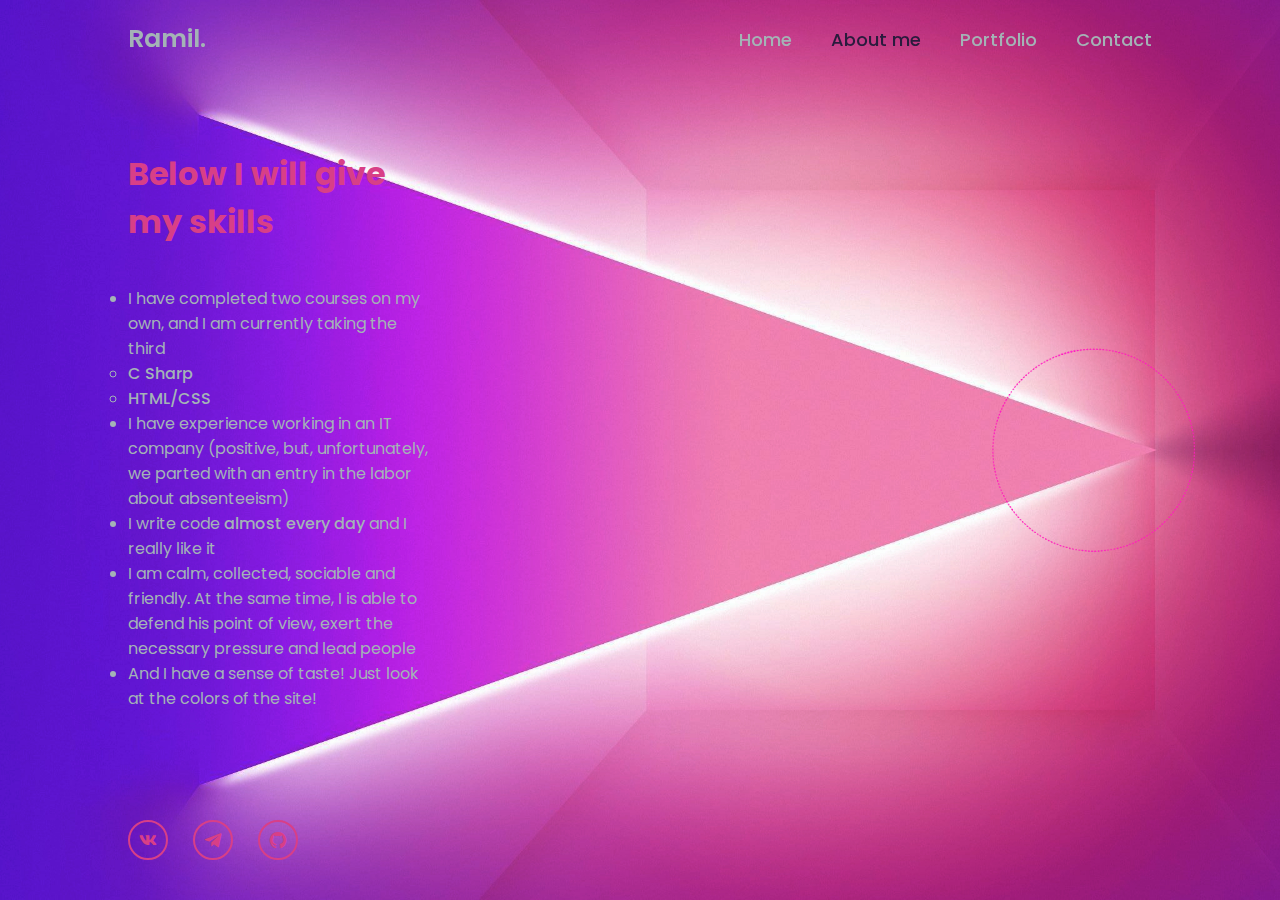
==== aboutMe.html @ 433e0045 "new pages, buttons" ====
<!DOCTYPE html>
<html lang="en">
<head>
    <meta charset="UTF-8">
    <meta http-equiv="X-UA-Compatible" content="IE=edge">
    <meta name="viewport" content="width=device-width, initial-scale=1.0">
    <title>Personal Resume-Website HTML CSS Only Codehal</title>
    <link rel = "stylesheet" href="style.css">
    <link href='https://unpkg.com/boxicons@2.1.4/css/boxicons.min.css' rel='stylesheet'>
</head>

<body>
    

    <header class = "header">
        <a href="https://wampi.ru/album/K6Fac/?sort=date_desc&page=1" class="logo">Ramil.</a>
        

        <nav class="navbar">
            <a href="index.html">Home</a>
            <a href="aboutMe.html" class = "active">About me</a>
            <a href="portfolio.html">Portfolio</a>
            <a href="contacts.html">Contact</a>
        </nav>

    </header>
    
    <section class = "home">
       
        <div class="home-content">
            <h3>Below I will give my skills</h3>
            <p><ul>
                <li>I have completed two courses on my own, and I am currently taking the third</li>
                <ul>
                    <li><a href="https://beonmax.com/certificates/e220aa48676f79b36f83f2efb6dfdbd6/ru/">C Sharp</a></li>
                    <li><a href="https://beonmax.com/certificates/323d704a340cfd853a54e4a6021dfcd7/ru/">HTML/CSS</a></li>
            </ul>
                <li>I have experience working in an IT company 
                    (positive, but, unfortunately, we parted with an entry in the labor about absenteeism)</li>
                <li>I write code  <a href="https://github.com/MuSoNeS">almost every day</a> and I really like it</li>   
                <li>I am calm, collected, sociable and friendly. At the same time, I is able to defend his point of view, exert the necessary pressure and lead people</li> 
                <li>And I have a sense of taste! Just look at the colors of the site!</li>
            </ul></p>
                      
        </div>

        <img class="gif" src="src/img/circle.gif" width="70%"  alt="circle">

        <div class="home-sci">
            <a href="https://vk.com/id340608389"><i class='bx bxl-vk'></i></a>
            <a href="https://t.me/telegram/PiratMussone"><i class='bx bxl-telegram'></i></a>
            <a href="https://github.com/MuSoNeS"><i class='bx bxl-github'></i></a>
        </div>
    </section>
    

    
</body>

</html>
---- style.css ----
@import url('https://fonts.googleapis.com/css2?family=Poppins:wght@300;400;500;600;700;800&display=swap');
*{
    margin: 0;
    padding: 0;
    box-sizing: border-box;
    font-family: 'Poppins', sans-serif;
}

body{
    color: #A4B3B6;
    overflow: hidden;
    width: 100%;
}


.header{
    position: fixed;
    top: 0;
    left: 0;
    width: 100%;
    padding: 20px 10%;
    background-color: transparent;
    display: flex;
    justify-content: space-between;
    align-items: center;
    z-index: 100;
}

.logo{
    font-size: 25px;
    color: #A4B3B6;
    text-decoration: none;
    font-weight: 600;
}

.navbar a{
    font-size: 18px;
    color:#A4B3B6;
    text-decoration: none;
    font-weight: 500;
    margin-left: 35px;
    transition: .3s;/*Определяет время, с которым начнет действовать стиль*/
}

.navbar a:hover,
.navbar a.active{/*подкрашивает при выделении, сохраняет выделение на выбранной странице*/
    color: #2A1B3D;
}

.home{
    position: relative;
    height: 100vh;
    width: 100%;
    background-color: #44318D;
    background-image: url('src/img/neonBackground.jpg');
    background-size: cover;
    background-position:center;
    display: flex;
    align-items: center;
    padding: 0 10%;
}

.home-content{
    max-width: 600px;
}
.home-content li a{
    font-size: 16px;
    color:#A4B3B6;
    text-decoration: none;
    font-weight: 500;
    transition: .3s;
}

.home-content h1{
    font-size: 56px;
    font-weight: 700;
    line-height: 1.2;
}
.home-content h3{
    font-size: 32px;
    font-weight: 700;
    color: #D83F87;
}

.home-content p{
    font-size: 16px;
    margin: 20px 0 40px;
}

.home-content .btn-box{
    display: flex;
    justify-content: space-between;
    width: 345px;
    height: 50px;
}

.gif{
    position: relative;
    left: 300px;
}

.secondPlug{
    position: absolute;
    width: 26%;
    left: 90px;
}
.plug{
    position: relative;
    width: 80%;
    left: 175%;
}



.btn-box a{
    position: relative;
    display: inline-flex;
    justify-content: center;
    align-items: center;
    width: 150px;
    height: 100%;
    background: #D83F87;
    border: 2px solid #D83F87;
    border-radius: 8px;
    font-size: 19px;
    color:#2A1B3D;
    text-decoration: none;
    font-weight: 600;
    letter-spacing: 1px;
    z-index: 1;
    overflow: hidden;
    transition: .5s;
    box-shadow: 12px 12px 24px #D83F87;
}

.btn-box a:hover{
    color: #D83F87;
}

.btn-box a:nth-child(2){/*Выбрать следующего потомка*/
    background: transparent;
    color: #D83F87;
}
.btn-box a:nth-child(2):hover{/*изменить цвет текста в анимации*/
    color: #44318D;
}
.btn-box a:nth-child(2)::before{
    background: #D83F87;
}
.btn-box a::before{
    content: '';
    position: absolute;
    top: 0;
    left: 0;
    width: 0;
    height: 100%;
    background: #44318D;
    z-index: -1;/*определяет положение по з координате. Т.е. выставляет элемент внутри элемента. Слои, в общем*/
    transition: .5s;
}

.btn-box a:hover::before {
    width: 100%;
}
.home-sci{
    position: absolute;
    bottom: 40px;
    width: 170px;
    display: flex;
    justify-content: space-between;
}
.home-sci a{
    position: relative;
    display: inline-flex;
    justify-content: center;
    align-items: center;
    width: 40px;
    height: 40px;
    background: transparent;
    border: 2px solid #D83F87;
    border-radius: 50%;
    font-size: 20px;
    color: #D83F87;
    text-decoration: none;
    z-index: 1;
    overflow: hidden;
    transition: .5s;
}
.home-sci a:hover{
    color: #2A1B3D;
}
.home-sci a::before{
    content: '';
    position: absolute;
    top: 0;
    left: 0;
    width: 0;
    height: 100%;
    background: #D83F87;
    z-index: -1;
    transition: .5s;
}

.home-sci a:hover::before{
    width: 100%;
}


.home-sci-in-contacts{
    position: absolute;
    bottom: 47%;
    width: 370px;
    display: flex;
    justify-content: space-between;
}
.home-sci-in-contacts a{
    position: relative;
    display: inline-flex;
    justify-content: center;
    align-items: center;
    width: 40px;
    height: 40px;
    background: transparent;
    border: 2px solid #D83F87;
    border-radius: 50%;
    font-size: 20px;
    color: #D83F87;
    text-decoration: none;
    z-index: 1;
    overflow: hidden;
    transition: .5s;
}
.home-sci-in-contacts a:hover{
    color: #2A1B3D;
}
.home-sci-in-contacts a::before{
    content: '';
    position: absolute;
    top: 0;
    left: 0;
    width: 0;
    height: 100%;
    background: #D83F87;
    z-index: -1;
    transition: .5s;
}

.home-sci-in-contacts a:hover::before{
    width: 100%;
}









.wrap {
    height: 100%;
    display: flex;
    align-items: center;
    justify-content: center;
    overflow: visible;
    bottom: 100px;
  }
  
  .button {
    min-width: 300px;
    min-height: 60px;
    font-family: 'Nunito', sans-serif;
    font-size: 22px;
    text-transform: uppercase;
    letter-spacing: 1.3px;
    font-weight: 700;
    color: #A4B3B6;
    background: #D83F87;
    border: none;
    border-radius: 1000px;
    box-shadow: 12px 12px 24px #D83F87;
    transition: all 0.3s ease-in-out 0s;
    cursor: pointer;
    outline: none;
    position: relative;
    bottom: 0;
    right: 0;
    left: 178%;
    top: 0;
    padding: 10px;
    }
  
  button::before {
    content: '';
    border-radius: 1000px;
    min-width: calc(300px + 12px);
    min-height: calc(60px + 12px);
    border: 6px solid #44318D;
    box-shadow: 0 0 60px #2A1B3D;
    position: absolute;
    top: 50%;
    left: 50%;
    transform: translate(-50%, -50%);
    opacity: 0;
    transition: all .3s ease-in-out 0s;
  }
  
  .button:hover, .button:focus {
    color: #A4B3B6;
    transform: translateY(-6px);
  }
  
  button:hover::before, button:focus::before {
    opacity: 1;
  }
  
  button::after {
    content: '';
    width: 30px; height: 30px;
    border-radius: 100%;
    border: 6px solid #44318D;
    position: absolute;
    z-index: 1;
    top: 50%;
    left: 50%;
    transform: translate(-50%, -50%);
    animation: ring 1.5s infinite;
  }
  
  button:hover::after, button:focus::after {
    animation: none;
    display: none;
  }

  .object{
    position:absolute;
  }

  .van{
    top: 80%;
    width: 10%;
    left: 0%;
  }

  #axis:hover .move-right{/*Для одного элемента в html можно определить несколько классов*/
    transform: translate(1920px,0);
    -webkit-transform: translate(1920px,0); /** Chrome & Safari **/
    -o-transform: translate(1920px,0); /** Opera **/
    -moz-transform: translate(1920px,0); /** Firefox **/
  }

  .object{
    position: absolute;
    transition: all 5s ease-in-out;
    -webkit-transition: all 5s ease-in-out; /** Chrome & Safari **/
    -moz-transition: all 5s ease-in-out; /** Firefox **/
    -o-transition: all 5s ease-in-out; /** Opera **/
  }
  
  @keyframes ring {
    0% {
      width: 30px;
      height: 30px;
      opacity: 1;
    }
    100% {
      width: 300px;
      height: 300px;
      opacity: 0;
    }
  }
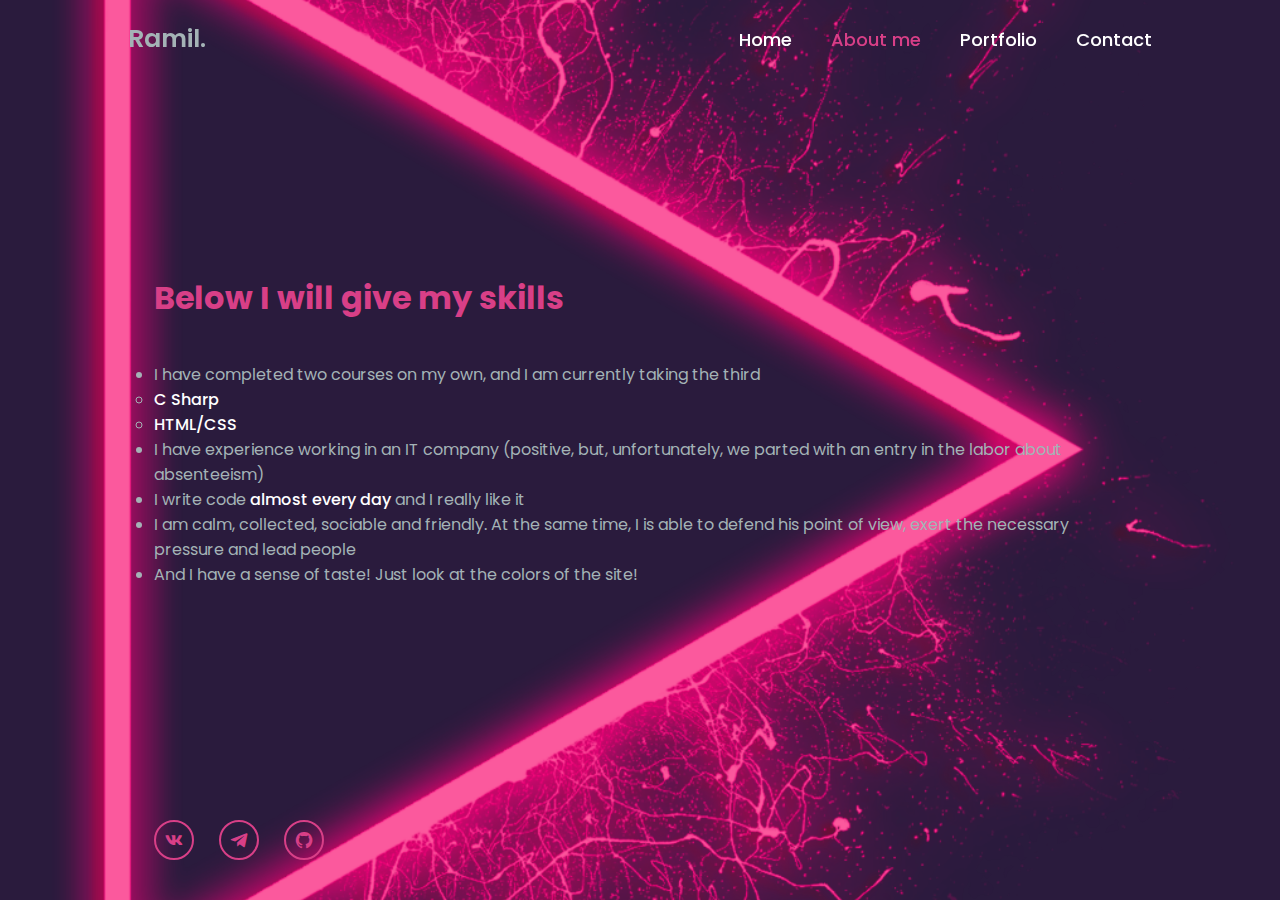
==== commit 2eb72d06: "Finally v" ====
--- a/aboutMe.html
+++ b/aboutMe.html
@@ -7,6 +7,7 @@
     <title>Personal Resume-Website HTML CSS Only Codehal</title>
     <link rel = "stylesheet" href="style.css">
     <link href='https://unpkg.com/boxicons@2.1.4/css/boxicons.min.css' rel='stylesheet'>
+    <link rel="icon" href="favicon.ico" type="image/x-icon">
 </head>
 
 <body>
@@ -44,8 +45,6 @@
                       
         </div>
 
-        <img class="gif" src="src/img/circle.gif" width="70%"  alt="circle">
-
         <div class="home-sci">
             <a href="https://vk.com/id340608389"><i class='bx bxl-vk'></i></a>
             <a href="https://t.me/telegram/PiratMussone"><i class='bx bxl-telegram'></i></a>
--- a/style.css
+++ b/style.css
@@ -35,7 +35,7 @@
 
 .navbar a{
     font-size: 18px;
-    color:#A4B3B6;
+    color:white;
     text-decoration: none;
     font-weight: 500;
     margin-left: 35px;
@@ -44,28 +44,28 @@
 
 .navbar a:hover,
 .navbar a.active{/*подкрашивает при выделении, сохраняет выделение на выбранной странице*/
-    color: #2A1B3D;
+    color: #D83F87;
 }
 
 .home{
     position: relative;
     height: 100vh;
     width: 100%;
-    background-color: #44318D;
-    background-image: url('src/img/neonBackground.jpg');
+    background-color: #2A1B3D;
+    background-image: url('src/img/backPng.png');
+    background-position:center;
     background-size: cover;
     background-position:center;
     display: flex;
     align-items: center;
-    padding: 0 10%;
-}
-
-.home-content{
-    max-width: 600px;
-}
+    padding: 0 12%;
+}
+
+
+
 .home-content li a{
     font-size: 16px;
-    color:#A4B3B6;
+    color:white;
     text-decoration: none;
     font-weight: 500;
     transition: .3s;
@@ -94,24 +94,6 @@
     height: 50px;
 }
 
-.gif{
-    position: relative;
-    left: 300px;
-}
-
-.secondPlug{
-    position: absolute;
-    width: 26%;
-    left: 90px;
-}
-.plug{
-    position: relative;
-    width: 80%;
-    left: 175%;
-}
-
-
-
 .btn-box a{
     position: relative;
     display: inline-flex;
@@ -142,7 +124,7 @@
     color: #D83F87;
 }
 .btn-box a:nth-child(2):hover{/*изменить цвет текста в анимации*/
-    color: #44318D;
+    color: #2A1B3D;
 }
 .btn-box a:nth-child(2)::before{
     background: #D83F87;
@@ -154,7 +136,7 @@
     left: 0;
     width: 0;
     height: 100%;
-    background: #44318D;
+    background: #2A1B3D;
     z-index: -1;/*определяет положение по з координате. Т.е. выставляет элемент внутри элемента. Слои, в общем*/
     transition: .5s;
 }
@@ -248,14 +230,6 @@
 .home-sci-in-contacts a:hover::before{
     width: 100%;
 }
-
-
-
-
-
-
-
-
 
 .wrap {
     height: 100%;
@@ -274,7 +248,7 @@
     text-transform: uppercase;
     letter-spacing: 1.3px;
     font-weight: 700;
-    color: #A4B3B6;
+    color: white;
     background: #D83F87;
     border: none;
     border-radius: 1000px;
@@ -285,7 +259,7 @@
     position: relative;
     bottom: 0;
     right: 0;
-    left: 178%;
+    left: 0;
     top: 0;
     padding: 10px;
     }
@@ -295,8 +269,8 @@
     border-radius: 1000px;
     min-width: calc(300px + 12px);
     min-height: calc(60px + 12px);
-    border: 6px solid #44318D;
-    box-shadow: 0 0 60px #2A1B3D;
+    border: 6px solid #D83F87;
+    box-shadow: 0 0 60px #D83F87;
     position: absolute;
     top: 50%;
     left: 50%;
@@ -306,7 +280,7 @@
   }
   
   .button:hover, .button:focus {
-    color: #A4B3B6;
+    color: white;
     transform: translateY(-6px);
   }
   
@@ -318,7 +292,7 @@
     content: '';
     width: 30px; height: 30px;
     border-radius: 100%;
-    border: 6px solid #44318D;
+    border: 6px solid #D83F87;
     position: absolute;
     z-index: 1;
     top: 50%;
@@ -369,3 +343,55 @@
       opacity: 0;
     }
   }
+
+ /* Mobile Devices */
+@media (max-width: 480px) {
+    .body{
+    }
+    .header{
+        width: 60%;
+    }
+    .wrap{
+        display: none;
+    }
+    .home{
+        position: absolute;
+        width: 100%;
+        height: 100%;
+    }
+    .home-content h1{
+        font-size: 50%;
+    }
+    .home-content h3{
+        font-size: 50%;
+    }
+    .home-content p{
+        font-size: 50%;
+    }
+    .home-content .btn-box{
+        width: 100%;
+        
+    }
+}
+        
+/* Low resolution Tablets and iPads */
+@media (min-width: 481px) and (max-width: 767px) {
+    .wrap{
+        display: none;
+    }
+}
+        
+/* Tablets iPads (Portrait) */
+@media (min-width: 768px) and (max-width: 1024px){
+    
+}
+    
+/* Laptops and Desktops */
+@media (min-width: 1025px) and (max-width: 1280px){
+    
+}
+    
+/* Big boi Monitors */
+@media (min-width: 1281px) {
+    
+}